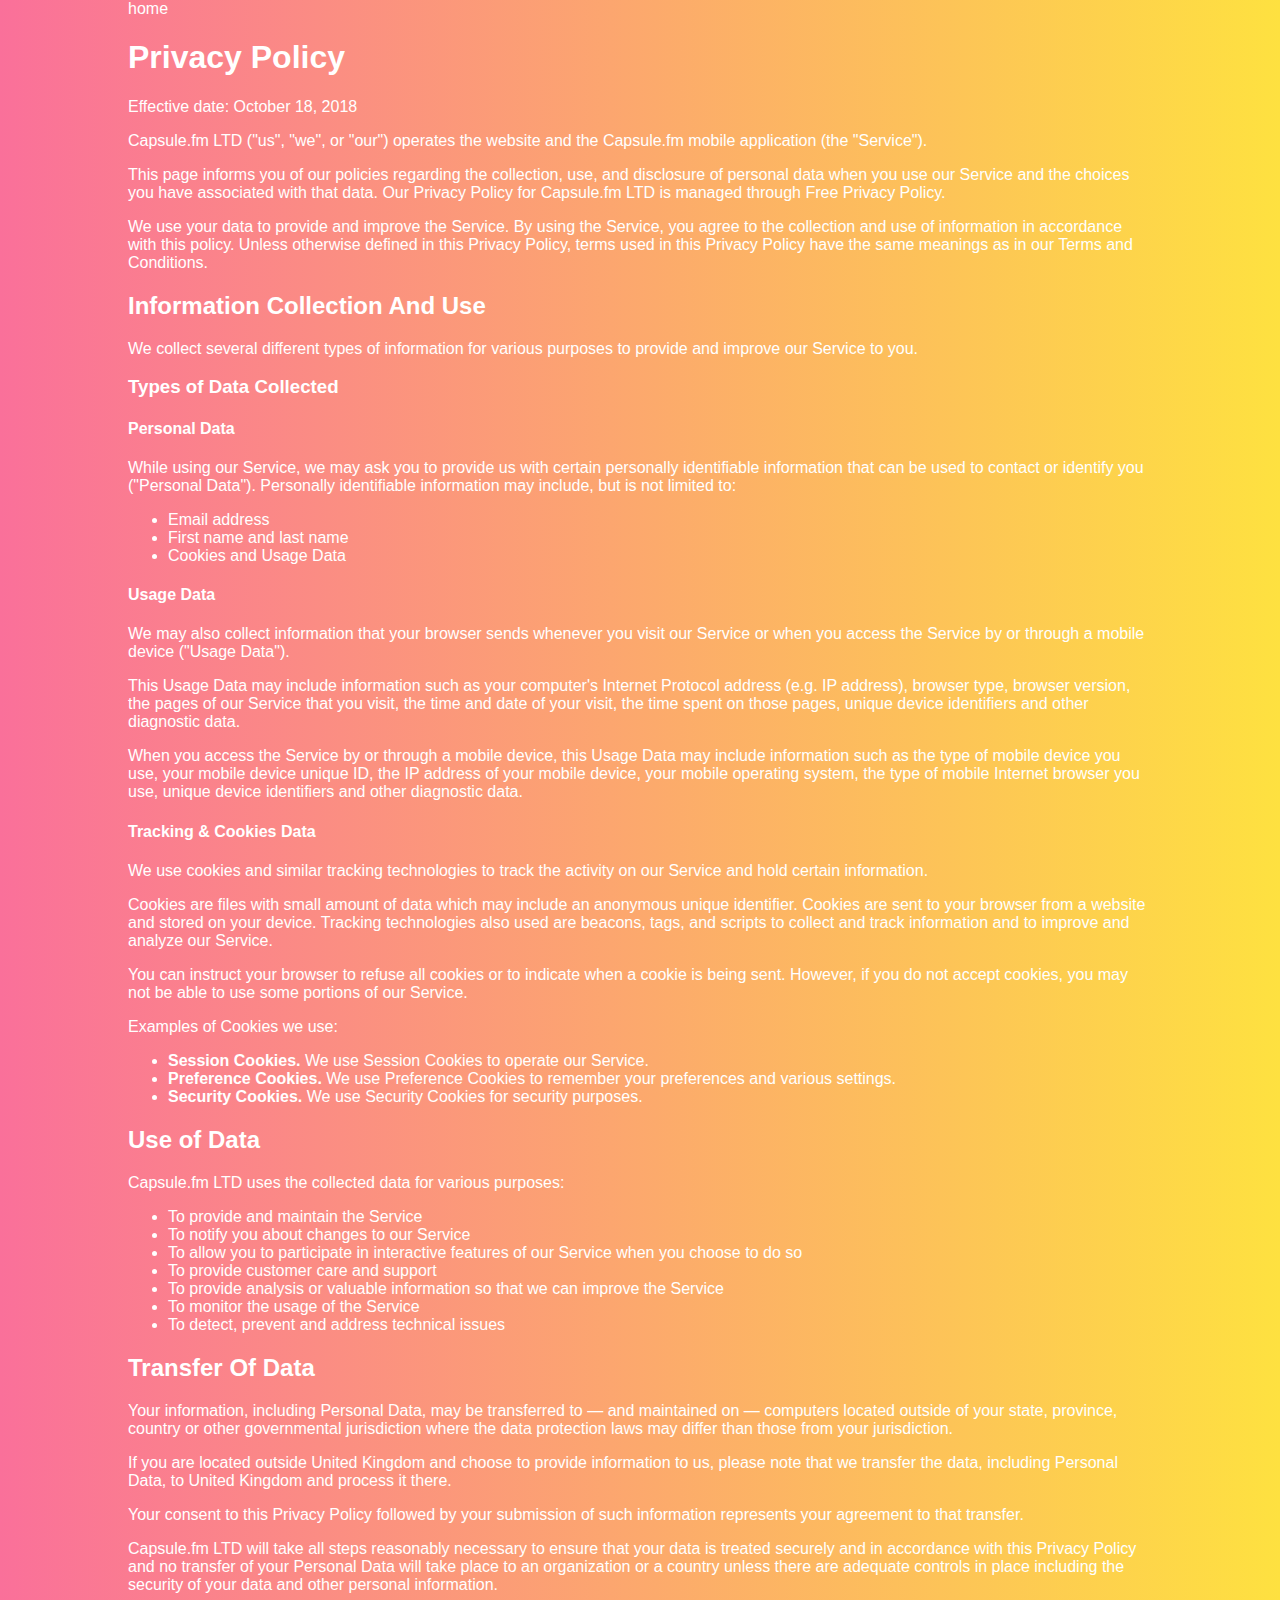
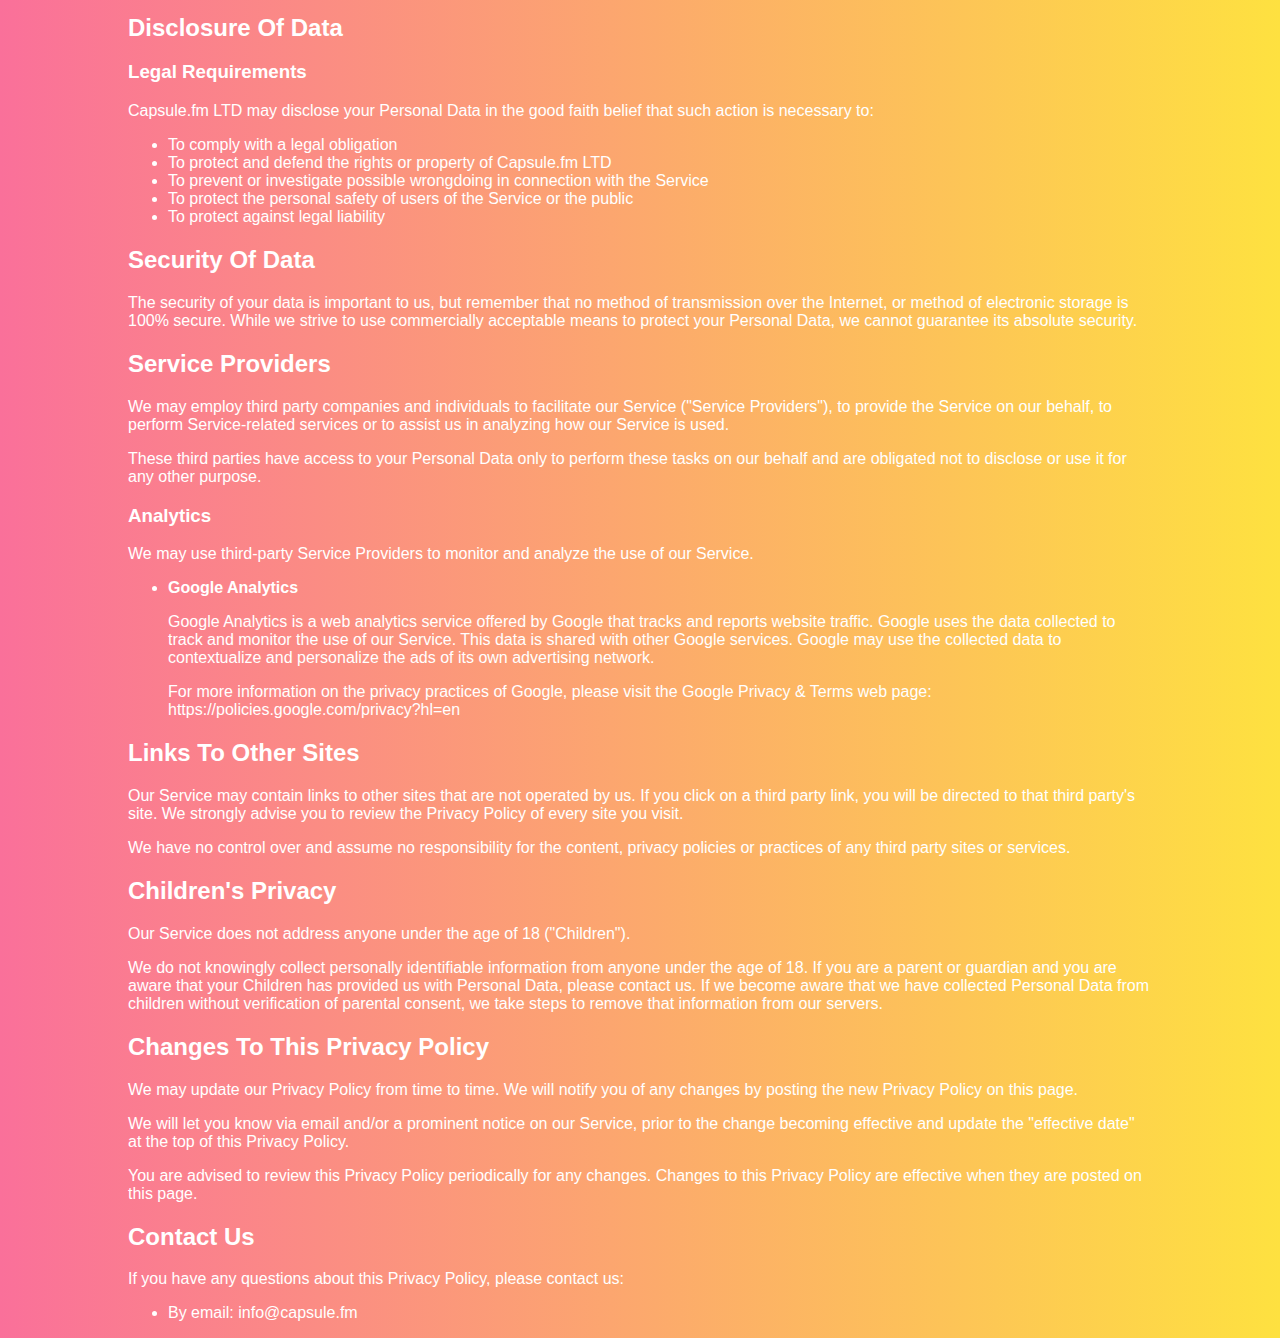
==== privacy.html @ 08a63552 "added privacy" ====
<!DOCTYPE html>
<html lang="en">

<head>
  <meta charset="UTF-8">
  <meta name="viewport" content="width=device-width, initial-scale=1.0">
  <meta http-equiv="X-UA-Compatible" content="ie=edge">
  <title>Capsule.fm</title>
  <link rel="stylesheet" href="./style.css">

</head>

<body id="privacy">
  <a href="/">home</a>
  <h1>Privacy Policy</h1>


  <p>Effective date: October 18, 2018</p>


  <p>Capsule.fm LTD ("us", "we", or "our") operates the website and the Capsule.fm mobile application (the "Service").</p>

  <p>This page informs you of our policies regarding the collection, use, and disclosure of personal data when you use our
    Service and the choices you have associated with that data. Our Privacy Policy for Capsule.fm LTD is managed through
    <a href="https://www.freeprivacypolicy.com/free-privacy-policy-generator.php">Free Privacy Policy</a>.</p>

  <p>We use your data to provide and improve the Service. By using the Service, you agree to the collection and use of information
    in accordance with this policy. Unless otherwise defined in this Privacy Policy, terms used in this Privacy Policy have
    the same meanings as in our Terms and Conditions.</p>


  <h2>Information Collection And Use</h2>

  <p>We collect several different types of information for various purposes to provide and improve our Service to you.</p>

  <h3>Types of Data Collected</h3>

  <h4>Personal Data</h4>

  <p>While using our Service, we may ask you to provide us with certain personally identifiable information that can be used
    to contact or identify you ("Personal Data"). Personally identifiable information may include, but is not limited to:</p>

  <ul>
    <li>Email address</li>
    <li>First name and last name</li>
    <li>Cookies and Usage Data</li>
  </ul>

  <h4>Usage Data</h4>

  <p>We may also collect information that your browser sends whenever you visit our Service or when you access the Service
    by or through a mobile device ("Usage Data").</p>
  <p>This Usage Data may include information such as your computer's Internet Protocol address (e.g. IP address), browser
    type, browser version, the pages of our Service that you visit, the time and date of your visit, the time spent on those
    pages, unique device identifiers and other diagnostic data.</p>
  <p>When you access the Service by or through a mobile device, this Usage Data may include information such as the type
    of mobile device you use, your mobile device unique ID, the IP address of your mobile device, your mobile operating system,
    the type of mobile Internet browser you use, unique device identifiers and other diagnostic data.</p>

  <h4>Tracking & Cookies Data</h4>
  <p>We use cookies and similar tracking technologies to track the activity on our Service and hold certain information.</p>
  <p>Cookies are files with small amount of data which may include an anonymous unique identifier. Cookies are sent to your
    browser from a website and stored on your device. Tracking technologies also used are beacons, tags, and scripts to collect
    and track information and to improve and analyze our Service.</p>
  <p>You can instruct your browser to refuse all cookies or to indicate when a cookie is being sent. However, if you do not
    accept cookies, you may not be able to use some portions of our Service.</p>
  <p>Examples of Cookies we use:</p>
  <ul>
    <li><strong>Session Cookies.</strong> We use Session Cookies to operate our Service.</li>
    <li><strong>Preference Cookies.</strong> We use Preference Cookies to remember your preferences and various settings.</li>
    <li><strong>Security Cookies.</strong> We use Security Cookies for security purposes.</li>
  </ul>

  <h2>Use of Data</h2>

  <p>Capsule.fm LTD uses the collected data for various purposes:</p>
  <ul>
    <li>To provide and maintain the Service</li>
    <li>To notify you about changes to our Service</li>
    <li>To allow you to participate in interactive features of our Service when you choose to do so</li>
    <li>To provide customer care and support</li>
    <li>To provide analysis or valuable information so that we can improve the Service</li>
    <li>To monitor the usage of the Service</li>
    <li>To detect, prevent and address technical issues</li>
  </ul>

  <h2>Transfer Of Data</h2>
  <p>Your information, including Personal Data, may be transferred to — and maintained on — computers located outside of
    your state, province, country or other governmental jurisdiction where the data protection laws may differ than those
    from your jurisdiction.</p>
  <p>If you are located outside United Kingdom and choose to provide information to us, please note that we transfer the
    data, including Personal Data, to United Kingdom and process it there.</p>
  <p>Your consent to this Privacy Policy followed by your submission of such information represents your agreement to that
    transfer.
  </p>
  <p>Capsule.fm LTD will take all steps reasonably necessary to ensure that your data is treated securely and in accordance
    with this Privacy Policy and no transfer of your Personal Data will take place to an organization or a country unless
    there are adequate controls in place including the security of your data and other personal information.</p>

  <h2>Disclosure Of Data</h2>

  <h3>Legal Requirements</h3>
  <p>Capsule.fm LTD may disclose your Personal Data in the good faith belief that such action is necessary to:</p>
  <ul>
    <li>To comply with a legal obligation</li>
    <li>To protect and defend the rights or property of Capsule.fm LTD</li>
    <li>To prevent or investigate possible wrongdoing in connection with the Service</li>
    <li>To protect the personal safety of users of the Service or the public</li>
    <li>To protect against legal liability</li>
  </ul>

  <h2>Security Of Data</h2>
  <p>The security of your data is important to us, but remember that no method of transmission over the Internet, or method
    of electronic storage is 100% secure. While we strive to use commercially acceptable means to protect your Personal Data,
    we cannot guarantee its absolute security.</p>

  <h2>Service Providers</h2>
  <p>We may employ third party companies and individuals to facilitate our Service ("Service Providers"), to provide the
    Service on our behalf, to perform Service-related services or to assist us in analyzing how our Service is used.</p>
  <p>These third parties have access to your Personal Data only to perform these tasks on our behalf and are obligated not
    to disclose or use it for any other purpose.</p>

  <h3>Analytics</h3>
  <p>We may use third-party Service Providers to monitor and analyze the use of our Service.</p>
  <ul>
    <li>
      <p><strong>Google Analytics</strong></p>
      <p>Google Analytics is a web analytics service offered by Google that tracks and reports website traffic. Google uses
        the data collected to track and monitor the use of our Service. This data is shared with other Google services. Google
        may use the collected data to contextualize and personalize the ads of its own advertising network.</p>
      <p>For more information on the privacy practices of Google, please visit the Google Privacy & Terms web page: <a href="https://policies.google.com/privacy?hl=en">https://policies.google.com/privacy?hl=en</a></p>
    </li>
  </ul>


  <h2>Links To Other Sites</h2>
  <p>Our Service may contain links to other sites that are not operated by us. If you click on a third party link, you will
    be directed to that third party's site. We strongly advise you to review the Privacy Policy of every site you visit.</p>
  <p>We have no control over and assume no responsibility for the content, privacy policies or practices of any third party
    sites or services.</p>


  <h2>Children's Privacy</h2>
  <p>Our Service does not address anyone under the age of 18 ("Children").</p>
  <p>We do not knowingly collect personally identifiable information from anyone under the age of 18. If you are a parent
    or guardian and you are aware that your Children has provided us with Personal Data, please contact us. If we become
    aware that we have collected Personal Data from children without verification of parental consent, we take steps to remove
    that information from our servers.</p>


  <h2>Changes To This Privacy Policy</h2>
  <p>We may update our Privacy Policy from time to time. We will notify you of any changes by posting the new Privacy Policy
    on this page.</p>
  <p>We will let you know via email and/or a prominent notice on our Service, prior to the change becoming effective and
    update the "effective date" at the top of this Privacy Policy.</p>
  <p>You are advised to review this Privacy Policy periodically for any changes. Changes to this Privacy Policy are effective
    when they are posted on this page.</p>


  <h2>Contact Us</h2>
  <p>If you have any questions about this Privacy Policy, please contact us:</p>
  <ul>
    <li>By email: info@capsule.fm</li>

  </ul>
</body>

</html>
---- style.css ----
@import url('https://fonts.googleapis.com/css?family=Nunito+Sans:300');

body{
  text-align: center;
  font-family: Arial, Helvetica, sans-serif;
  background-image: linear-gradient(to right, #fa709a 0%, #fee140 100%);
  color: white;
}

.main{
  font-family: 'Nunito Sans', sans-serif;
  font-size: 2.5rem;
  font-weight: 300;
}

a:link, a:visited {
  text-decoration: none;
  color: white;
}

a:hover, a:active {
  text-decoration: underline;
  color: white;  
}

#privacy{
  width: 80vw;
  text-align: left;
  display: block;
  margin: 0 auto;
}
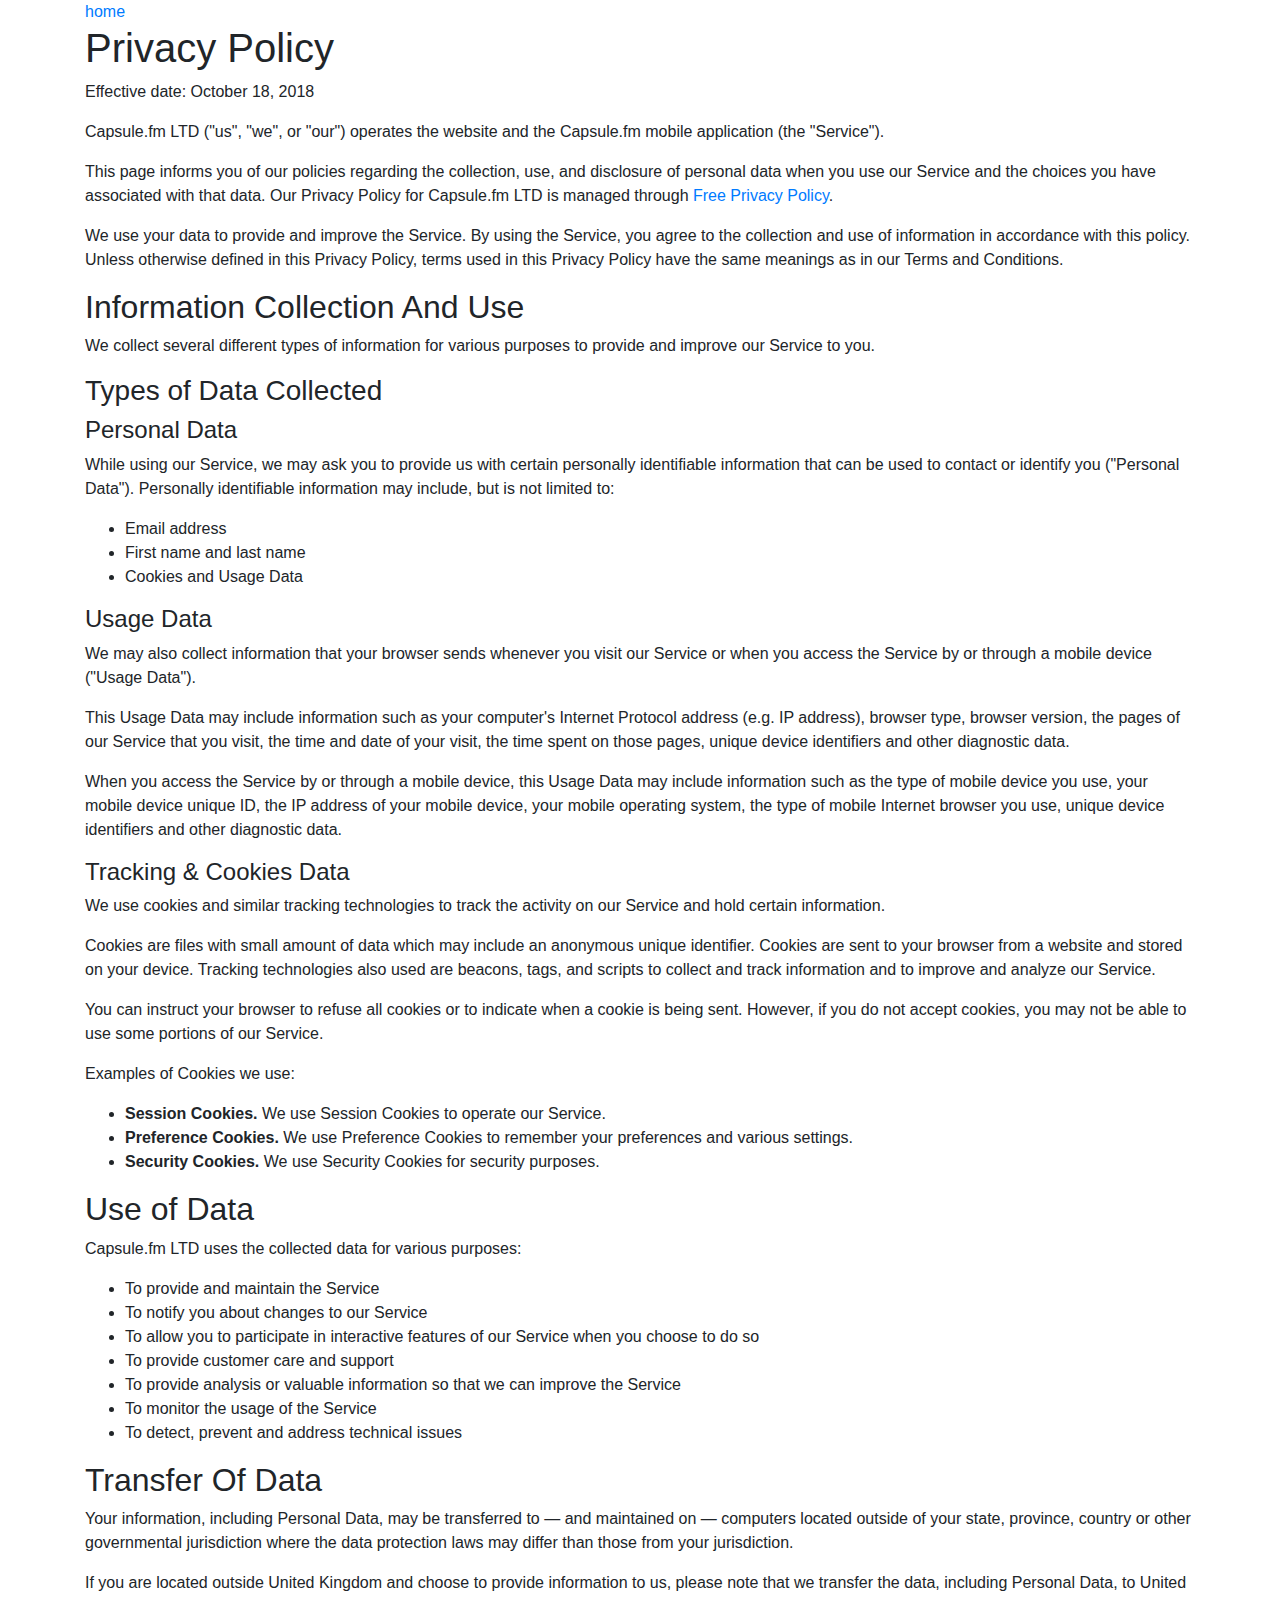
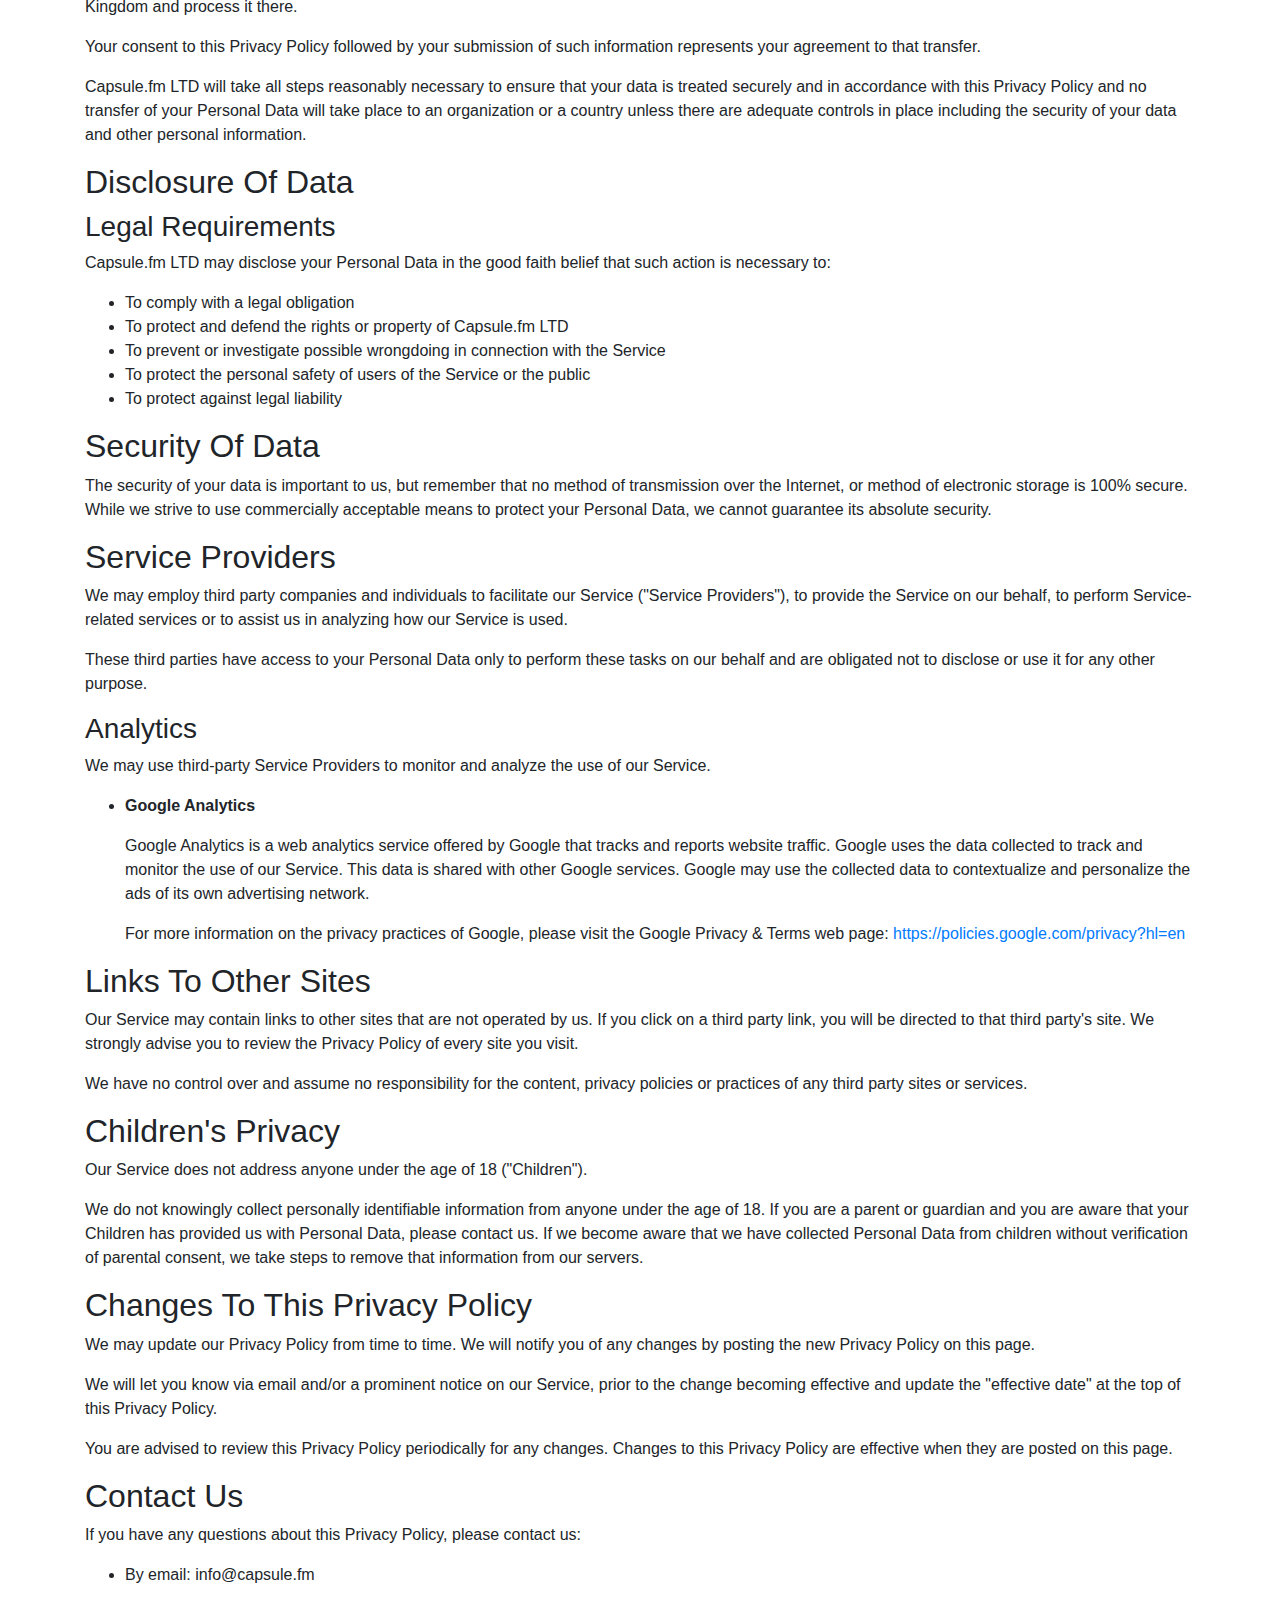
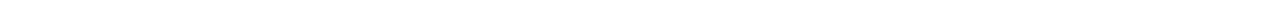
==== commit f881c39c: "updated" ====
--- a/privacy.html
+++ b/privacy.html
@@ -5,164 +5,173 @@
   <meta charset="UTF-8">
   <meta name="viewport" content="width=device-width, initial-scale=1.0">
   <meta http-equiv="X-UA-Compatible" content="ie=edge">
-  <title>Capsule.fm</title>
-  <link rel="stylesheet" href="./style.css">
-
+  <link rel="stylesheet" href="./css/style.css">
+  <link rel="stylesheet" href="./css/bootstrap.min.css">
+  <link rel="stylesheet" href="./css/bootstrap-grid.min.css">
+  <title>CapsuleFm</title>
 </head>
 
-<body id="privacy">
-  <a href="/">home</a>
-  <h1>Privacy Policy</h1>
+<body>
+  <div class="container">
+    <a href="./">home</a>
+    <h1>Privacy Policy</h1>
 
 
-  <p>Effective date: October 18, 2018</p>
+    <p>Effective date: October 18, 2018</p>
 
 
-  <p>Capsule.fm LTD ("us", "we", or "our") operates the website and the Capsule.fm mobile application (the "Service").</p>
+    <p>Capsule.fm LTD ("us", "we", or "our") operates the website and the Capsule.fm mobile application (the "Service").</p>
 
-  <p>This page informs you of our policies regarding the collection, use, and disclosure of personal data when you use our
-    Service and the choices you have associated with that data. Our Privacy Policy for Capsule.fm LTD is managed through
-    <a href="https://www.freeprivacypolicy.com/free-privacy-policy-generator.php">Free Privacy Policy</a>.</p>
+    <p>This page informs you of our policies regarding the collection, use, and disclosure of personal data when you use
+      our Service and the choices you have associated with that data. Our Privacy Policy for Capsule.fm LTD is managed through
+      <a href="https://www.freeprivacypolicy.com/free-privacy-policy-generator.php">Free Privacy Policy</a>.</p>
 
-  <p>We use your data to provide and improve the Service. By using the Service, you agree to the collection and use of information
-    in accordance with this policy. Unless otherwise defined in this Privacy Policy, terms used in this Privacy Policy have
-    the same meanings as in our Terms and Conditions.</p>
+    <p>We use your data to provide and improve the Service. By using the Service, you agree to the collection and use of
+      information in accordance with this policy. Unless otherwise defined in this Privacy Policy, terms used in this Privacy
+      Policy have the same meanings as in our Terms and Conditions.</p>
 
 
-  <h2>Information Collection And Use</h2>
+    <h2>Information Collection And Use</h2>
 
-  <p>We collect several different types of information for various purposes to provide and improve our Service to you.</p>
+    <p>We collect several different types of information for various purposes to provide and improve our Service to you.</p>
 
-  <h3>Types of Data Collected</h3>
+    <h3>Types of Data Collected</h3>
 
-  <h4>Personal Data</h4>
+    <h4>Personal Data</h4>
 
-  <p>While using our Service, we may ask you to provide us with certain personally identifiable information that can be used
-    to contact or identify you ("Personal Data"). Personally identifiable information may include, but is not limited to:</p>
+    <p>While using our Service, we may ask you to provide us with certain personally identifiable information that can be
+      used to contact or identify you ("Personal Data"). Personally identifiable information may include, but is not limited
+      to:
+    </p>
 
-  <ul>
-    <li>Email address</li>
-    <li>First name and last name</li>
-    <li>Cookies and Usage Data</li>
-  </ul>
+    <ul>
+      <li>Email address</li>
+      <li>First name and last name</li>
+      <li>Cookies and Usage Data</li>
+    </ul>
 
-  <h4>Usage Data</h4>
+    <h4>Usage Data</h4>
 
-  <p>We may also collect information that your browser sends whenever you visit our Service or when you access the Service
-    by or through a mobile device ("Usage Data").</p>
-  <p>This Usage Data may include information such as your computer's Internet Protocol address (e.g. IP address), browser
-    type, browser version, the pages of our Service that you visit, the time and date of your visit, the time spent on those
-    pages, unique device identifiers and other diagnostic data.</p>
-  <p>When you access the Service by or through a mobile device, this Usage Data may include information such as the type
-    of mobile device you use, your mobile device unique ID, the IP address of your mobile device, your mobile operating system,
-    the type of mobile Internet browser you use, unique device identifiers and other diagnostic data.</p>
+    <p>We may also collect information that your browser sends whenever you visit our Service or when you access the Service
+      by or through a mobile device ("Usage Data").</p>
+    <p>This Usage Data may include information such as your computer's Internet Protocol address (e.g. IP address), browser
+      type, browser version, the pages of our Service that you visit, the time and date of your visit, the time spent on
+      those pages, unique device identifiers and other diagnostic data.</p>
+    <p>When you access the Service by or through a mobile device, this Usage Data may include information such as the type
+      of mobile device you use, your mobile device unique ID, the IP address of your mobile device, your mobile operating
+      system, the type of mobile Internet browser you use, unique device identifiers and other diagnostic data.</p>
 
-  <h4>Tracking & Cookies Data</h4>
-  <p>We use cookies and similar tracking technologies to track the activity on our Service and hold certain information.</p>
-  <p>Cookies are files with small amount of data which may include an anonymous unique identifier. Cookies are sent to your
-    browser from a website and stored on your device. Tracking technologies also used are beacons, tags, and scripts to collect
-    and track information and to improve and analyze our Service.</p>
-  <p>You can instruct your browser to refuse all cookies or to indicate when a cookie is being sent. However, if you do not
-    accept cookies, you may not be able to use some portions of our Service.</p>
-  <p>Examples of Cookies we use:</p>
-  <ul>
-    <li><strong>Session Cookies.</strong> We use Session Cookies to operate our Service.</li>
-    <li><strong>Preference Cookies.</strong> We use Preference Cookies to remember your preferences and various settings.</li>
-    <li><strong>Security Cookies.</strong> We use Security Cookies for security purposes.</li>
-  </ul>
+    <h4>Tracking & Cookies Data</h4>
+    <p>We use cookies and similar tracking technologies to track the activity on our Service and hold certain information.</p>
+    <p>Cookies are files with small amount of data which may include an anonymous unique identifier. Cookies are sent to
+      your browser from a website and stored on your device. Tracking technologies also used are beacons, tags, and scripts
+      to collect and track information and to improve and analyze our Service.</p>
+    <p>You can instruct your browser to refuse all cookies or to indicate when a cookie is being sent. However, if you do
+      not accept cookies, you may not be able to use some portions of our Service.</p>
+    <p>Examples of Cookies we use:</p>
+    <ul>
+      <li><strong>Session Cookies.</strong> We use Session Cookies to operate our Service.</li>
+      <li><strong>Preference Cookies.</strong> We use Preference Cookies to remember your preferences and various settings.</li>
+      <li><strong>Security Cookies.</strong> We use Security Cookies for security purposes.</li>
+    </ul>
 
-  <h2>Use of Data</h2>
+    <h2>Use of Data</h2>
 
-  <p>Capsule.fm LTD uses the collected data for various purposes:</p>
-  <ul>
-    <li>To provide and maintain the Service</li>
-    <li>To notify you about changes to our Service</li>
-    <li>To allow you to participate in interactive features of our Service when you choose to do so</li>
-    <li>To provide customer care and support</li>
-    <li>To provide analysis or valuable information so that we can improve the Service</li>
-    <li>To monitor the usage of the Service</li>
-    <li>To detect, prevent and address technical issues</li>
-  </ul>
+    <p>Capsule.fm LTD uses the collected data for various purposes:</p>
+    <ul>
+      <li>To provide and maintain the Service</li>
+      <li>To notify you about changes to our Service</li>
+      <li>To allow you to participate in interactive features of our Service when you choose to do so</li>
+      <li>To provide customer care and support</li>
+      <li>To provide analysis or valuable information so that we can improve the Service</li>
+      <li>To monitor the usage of the Service</li>
+      <li>To detect, prevent and address technical issues</li>
+    </ul>
 
-  <h2>Transfer Of Data</h2>
-  <p>Your information, including Personal Data, may be transferred to — and maintained on — computers located outside of
-    your state, province, country or other governmental jurisdiction where the data protection laws may differ than those
-    from your jurisdiction.</p>
-  <p>If you are located outside United Kingdom and choose to provide information to us, please note that we transfer the
-    data, including Personal Data, to United Kingdom and process it there.</p>
-  <p>Your consent to this Privacy Policy followed by your submission of such information represents your agreement to that
-    transfer.
-  </p>
-  <p>Capsule.fm LTD will take all steps reasonably necessary to ensure that your data is treated securely and in accordance
-    with this Privacy Policy and no transfer of your Personal Data will take place to an organization or a country unless
-    there are adequate controls in place including the security of your data and other personal information.</p>
+    <h2>Transfer Of Data</h2>
+    <p>Your information, including Personal Data, may be transferred to — and maintained on — computers located outside of
+      your state, province, country or other governmental jurisdiction where the data protection laws may differ than those
+      from your jurisdiction.</p>
+    <p>If you are located outside United Kingdom and choose to provide information to us, please note that we transfer the
+      data, including Personal Data, to United Kingdom and process it there.</p>
+    <p>Your consent to this Privacy Policy followed by your submission of such information represents your agreement to that
+      transfer.
+    </p>
+    <p>Capsule.fm LTD will take all steps reasonably necessary to ensure that your data is treated securely and in accordance
+      with this Privacy Policy and no transfer of your Personal Data will take place to an organization or a country unless
+      there are adequate controls in place including the security of your data and other personal information.</p>
 
-  <h2>Disclosure Of Data</h2>
+    <h2>Disclosure Of Data</h2>
 
-  <h3>Legal Requirements</h3>
-  <p>Capsule.fm LTD may disclose your Personal Data in the good faith belief that such action is necessary to:</p>
-  <ul>
-    <li>To comply with a legal obligation</li>
-    <li>To protect and defend the rights or property of Capsule.fm LTD</li>
-    <li>To prevent or investigate possible wrongdoing in connection with the Service</li>
-    <li>To protect the personal safety of users of the Service or the public</li>
-    <li>To protect against legal liability</li>
-  </ul>
+    <h3>Legal Requirements</h3>
+    <p>Capsule.fm LTD may disclose your Personal Data in the good faith belief that such action is necessary to:</p>
+    <ul>
+      <li>To comply with a legal obligation</li>
+      <li>To protect and defend the rights or property of Capsule.fm LTD</li>
+      <li>To prevent or investigate possible wrongdoing in connection with the Service</li>
+      <li>To protect the personal safety of users of the Service or the public</li>
+      <li>To protect against legal liability</li>
+    </ul>
 
-  <h2>Security Of Data</h2>
-  <p>The security of your data is important to us, but remember that no method of transmission over the Internet, or method
-    of electronic storage is 100% secure. While we strive to use commercially acceptable means to protect your Personal Data,
-    we cannot guarantee its absolute security.</p>
+    <h2>Security Of Data</h2>
+    <p>The security of your data is important to us, but remember that no method of transmission over the Internet, or method
+      of electronic storage is 100% secure. While we strive to use commercially acceptable means to protect your Personal
+      Data, we cannot guarantee its absolute security.</p>
 
-  <h2>Service Providers</h2>
-  <p>We may employ third party companies and individuals to facilitate our Service ("Service Providers"), to provide the
-    Service on our behalf, to perform Service-related services or to assist us in analyzing how our Service is used.</p>
-  <p>These third parties have access to your Personal Data only to perform these tasks on our behalf and are obligated not
-    to disclose or use it for any other purpose.</p>
+    <h2>Service Providers</h2>
+    <p>We may employ third party companies and individuals to facilitate our Service ("Service Providers"), to provide the
+      Service on our behalf, to perform Service-related services or to assist us in analyzing how our Service is used.</p>
+    <p>These third parties have access to your Personal Data only to perform these tasks on our behalf and are obligated
+      not to disclose or use it for any other purpose.</p>
 
-  <h3>Analytics</h3>
-  <p>We may use third-party Service Providers to monitor and analyze the use of our Service.</p>
-  <ul>
-    <li>
-      <p><strong>Google Analytics</strong></p>
-      <p>Google Analytics is a web analytics service offered by Google that tracks and reports website traffic. Google uses
-        the data collected to track and monitor the use of our Service. This data is shared with other Google services. Google
-        may use the collected data to contextualize and personalize the ads of its own advertising network.</p>
-      <p>For more information on the privacy practices of Google, please visit the Google Privacy & Terms web page: <a href="https://policies.google.com/privacy?hl=en">https://policies.google.com/privacy?hl=en</a></p>
-    </li>
-  </ul>
+    <h3>Analytics</h3>
+    <p>We may use third-party Service Providers to monitor and analyze the use of our Service.</p>
+    <ul>
+      <li>
+        <p><strong>Google Analytics</strong></p>
+        <p>Google Analytics is a web analytics service offered by Google that tracks and reports website traffic. Google
+          uses the data collected to track and monitor the use of our Service. This data is shared with other Google services.
+          Google may use the collected data to contextualize and personalize the ads of its own advertising network.</p>
+        <p>For more information on the privacy practices of Google, please visit the Google Privacy & Terms web page: <a
+            href="https://policies.google.com/privacy?hl=en">https://policies.google.com/privacy?hl=en</a></p>
+      </li>
+    </ul>
 
 
-  <h2>Links To Other Sites</h2>
-  <p>Our Service may contain links to other sites that are not operated by us. If you click on a third party link, you will
-    be directed to that third party's site. We strongly advise you to review the Privacy Policy of every site you visit.</p>
-  <p>We have no control over and assume no responsibility for the content, privacy policies or practices of any third party
-    sites or services.</p>
+    <h2>Links To Other Sites</h2>
+    <p>Our Service may contain links to other sites that are not operated by us. If you click on a third party link, you
+      will be directed to that third party's site. We strongly advise you to review the Privacy Policy of every site you
+      visit.
+    </p>
+    <p>We have no control over and assume no responsibility for the content, privacy policies or practices of any third party
+      sites or services.</p>
 
 
-  <h2>Children's Privacy</h2>
-  <p>Our Service does not address anyone under the age of 18 ("Children").</p>
-  <p>We do not knowingly collect personally identifiable information from anyone under the age of 18. If you are a parent
-    or guardian and you are aware that your Children has provided us with Personal Data, please contact us. If we become
-    aware that we have collected Personal Data from children without verification of parental consent, we take steps to remove
-    that information from our servers.</p>
+    <h2>Children's Privacy</h2>
+    <p>Our Service does not address anyone under the age of 18 ("Children").</p>
+    <p>We do not knowingly collect personally identifiable information from anyone under the age of 18. If you are a parent
+      or guardian and you are aware that your Children has provided us with Personal Data, please contact us. If we become
+      aware that we have collected Personal Data from children without verification of parental consent, we take steps to
+      remove that information from our servers.</p>
 
 
-  <h2>Changes To This Privacy Policy</h2>
-  <p>We may update our Privacy Policy from time to time. We will notify you of any changes by posting the new Privacy Policy
-    on this page.</p>
-  <p>We will let you know via email and/or a prominent notice on our Service, prior to the change becoming effective and
-    update the "effective date" at the top of this Privacy Policy.</p>
-  <p>You are advised to review this Privacy Policy periodically for any changes. Changes to this Privacy Policy are effective
-    when they are posted on this page.</p>
+    <h2>Changes To This Privacy Policy</h2>
+    <p>We may update our Privacy Policy from time to time. We will notify you of any changes by posting the new Privacy Policy
+      on this page.</p>
+    <p>We will let you know via email and/or a prominent notice on our Service, prior to the change becoming effective and
+      update the "effective date" at the top of this Privacy Policy.</p>
+    <p>You are advised to review this Privacy Policy periodically for any changes. Changes to this Privacy Policy are effective
+      when they are posted on this page.</p>
 
 
-  <h2>Contact Us</h2>
-  <p>If you have any questions about this Privacy Policy, please contact us:</p>
-  <ul>
-    <li>By email: info@capsule.fm</li>
+    <h2>Contact Us</h2>
+    <p>If you have any questions about this Privacy Policy, please contact us:</p>
+    <ul>
+      <li>By email: info@capsule.fm</li>
 
-  </ul>
+    </ul>
+  </div>
+
 </body>
 
 </html>--- a/css/style.css
+++ b/css/style.css
@@ -0,0 +1,86 @@
+@import url('https://fonts.googleapis.com/css?family=Open+Sans:300');
+
+@font-face {
+  font-family: "CapsuleArial";
+  src: url(fonts/be-themes.woff) format("woff")
+}
+
+body {
+  margin: 0;
+  padding: 0;
+  display: block;
+  font-family: Arial, Helvetica, sans-serif;
+}
+
+header {
+  text-align: center;
+  /* height: 100vh; */
+  background-image: url(../images/Intro.jpg);
+  color: white;
+}
+
+header > div {
+  width: 50vw;
+  margin: 0 auto;
+  font-family: 'Open Sans', sans-serif;
+  font-weight: 300;
+}
+
+.font-light{
+  font-family: 'Open Sans', sans-serif;
+  font-weight: 300;
+}
+
+.second {
+  /* height: 70vh; */
+  background-image: url(../images/bg_capsule_amplify.jpg);
+  background-repeat: no-repeat;
+  background-position: center;
+  color: white;
+  font-family: 'Open Sans', sans-serif;
+  font-weight: 300;
+}
+
+.second-content {
+  padding-top: 15vh;
+}
+
+.second-content > h2, 
+.third-content > h2, 
+.fourth-content >h2
+{
+  font-size: 2.7rem;
+}
+
+.second-content > h5, 
+.third-content > h5,
+.fourth-content > h5
+{
+  font-size: 1rem;
+  line-height: 1.8rem;
+}
+
+.fourth {
+  background-image: url(../images/bg_capsule_features_2.jpg);
+  background-repeat: no-repeat;
+  background-position: center;
+  color: white;
+}
+
+
+footer {
+  height: 10vh;
+  font-size: .8rem;
+  background: rgb(17, 17, 17);
+  color: white;
+}
+
+footer > a:link ,footer > a:visited {
+  text-decoration: none;
+  color: white;
+}
+
+footer > a:hover, footer > a:active {
+  text-decoration: underline;
+  color: white;  
+}